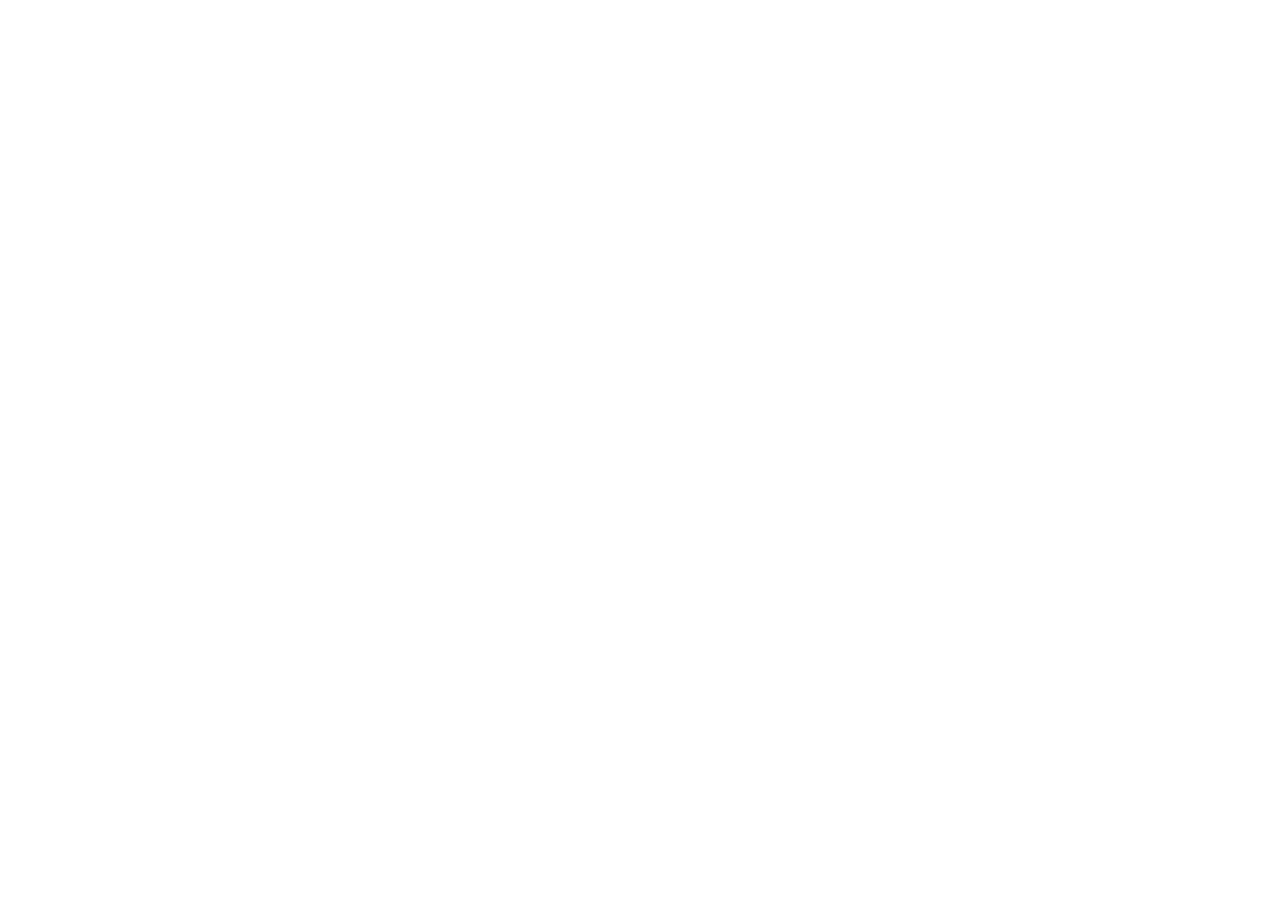
==== staff/jose-quero/playground/game/index.html @ 3919a918 "add trump game base code #6" ====
<!DOCTYPE html>
<html lang="en">

<head>
    <meta charset="UTF-8">
    <meta name="viewport" content="width=device-width, initial-scale=1.0">
    <title>GAME</title>
</head>

<body>
    <div> </div>

    <script src="main.js"></script>
</body>

</html>
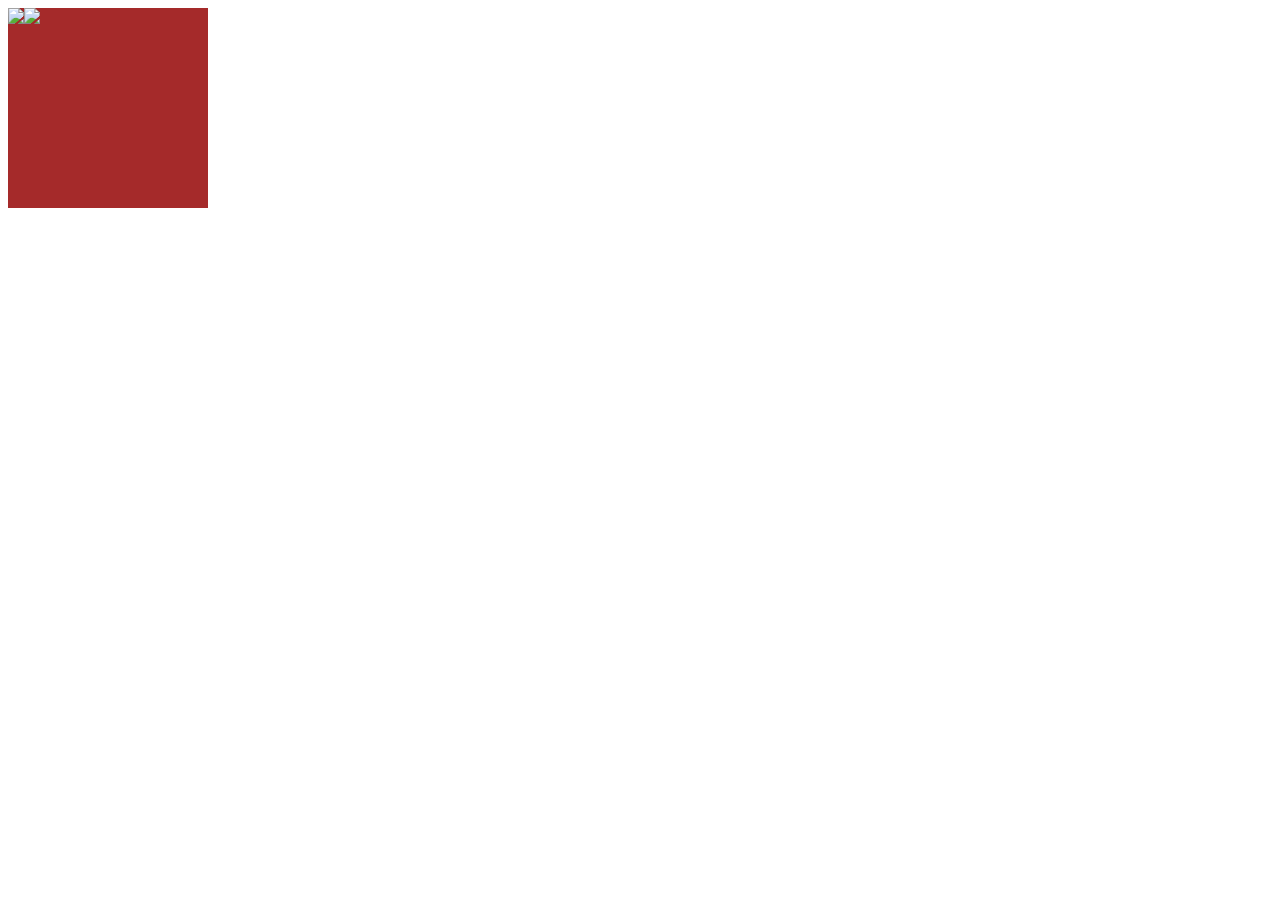
==== commit 81c31b9a: "add images to game #6" ====
--- a/staff/jose-quero/playground/game/index.html
+++ b/staff/jose-quero/playground/game/index.html
@@ -8,7 +8,7 @@
 </head>
 
 <body>
-    <div> </div>
+    <div id="root"></div>
 
     <script src="main.js"></script>
 </body>
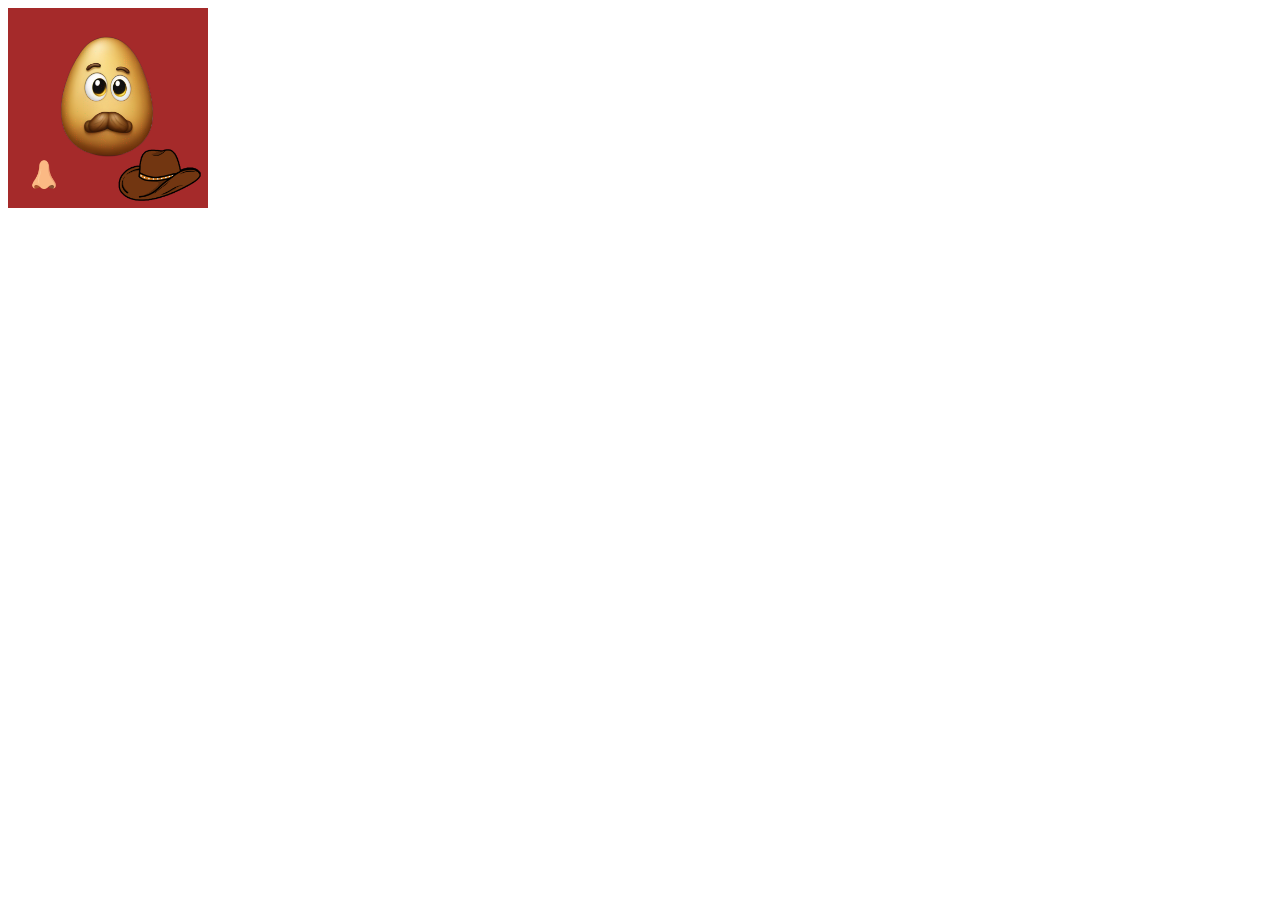
==== commit 3c35dc27: "create mr potato game #6" ====
--- a/staff/jose-quero/playground/game/index.html
+++ b/staff/jose-quero/playground/game/index.html
@@ -4,7 +4,7 @@
 <head>
     <meta charset="UTF-8">
     <meta name="viewport" content="width=device-width, initial-scale=1.0">
-    <title>GAME</title>
+    <title>CAN YOU DRESS MY POTATO?</title>
 </head>
 
 <body>
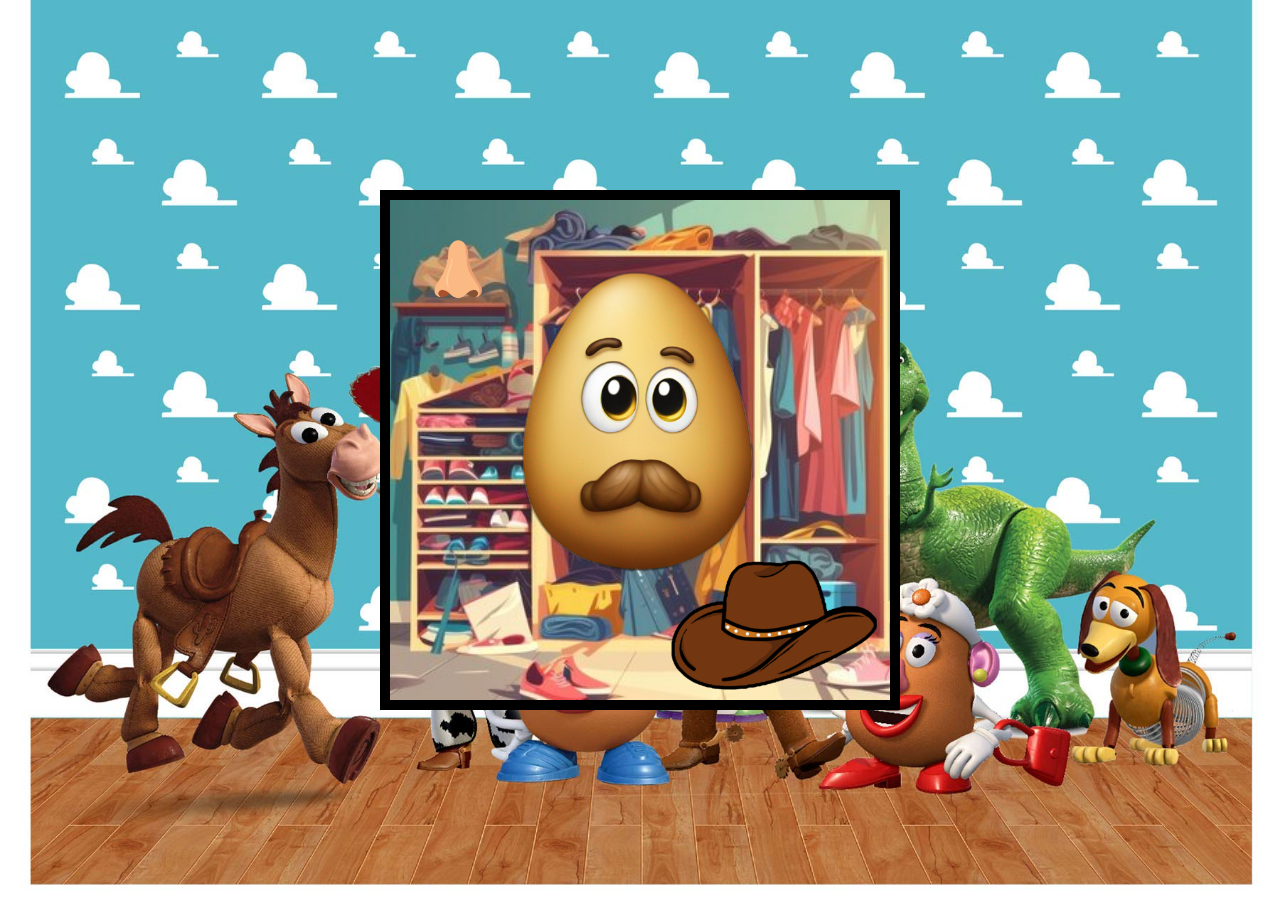
==== commit 20052e56: "add new objects to game #6" ====
--- a/staff/jose-quero/playground/game/index.html
+++ b/staff/jose-quero/playground/game/index.html
@@ -5,6 +5,17 @@
     <meta charset="UTF-8">
     <meta name="viewport" content="width=device-width, initial-scale=1.0">
     <title>CAN YOU DRESS MY POTATO?</title>
+    <style>
+        body {
+            background-image: url('images/toy-story-fondo.jpg');
+            background-size: cover;
+            background-position: center;
+            background-attachment: fixed;
+            margin: 0;
+            height: 100vh;
+
+        }
+    </style>
 </head>
 
 <body>
